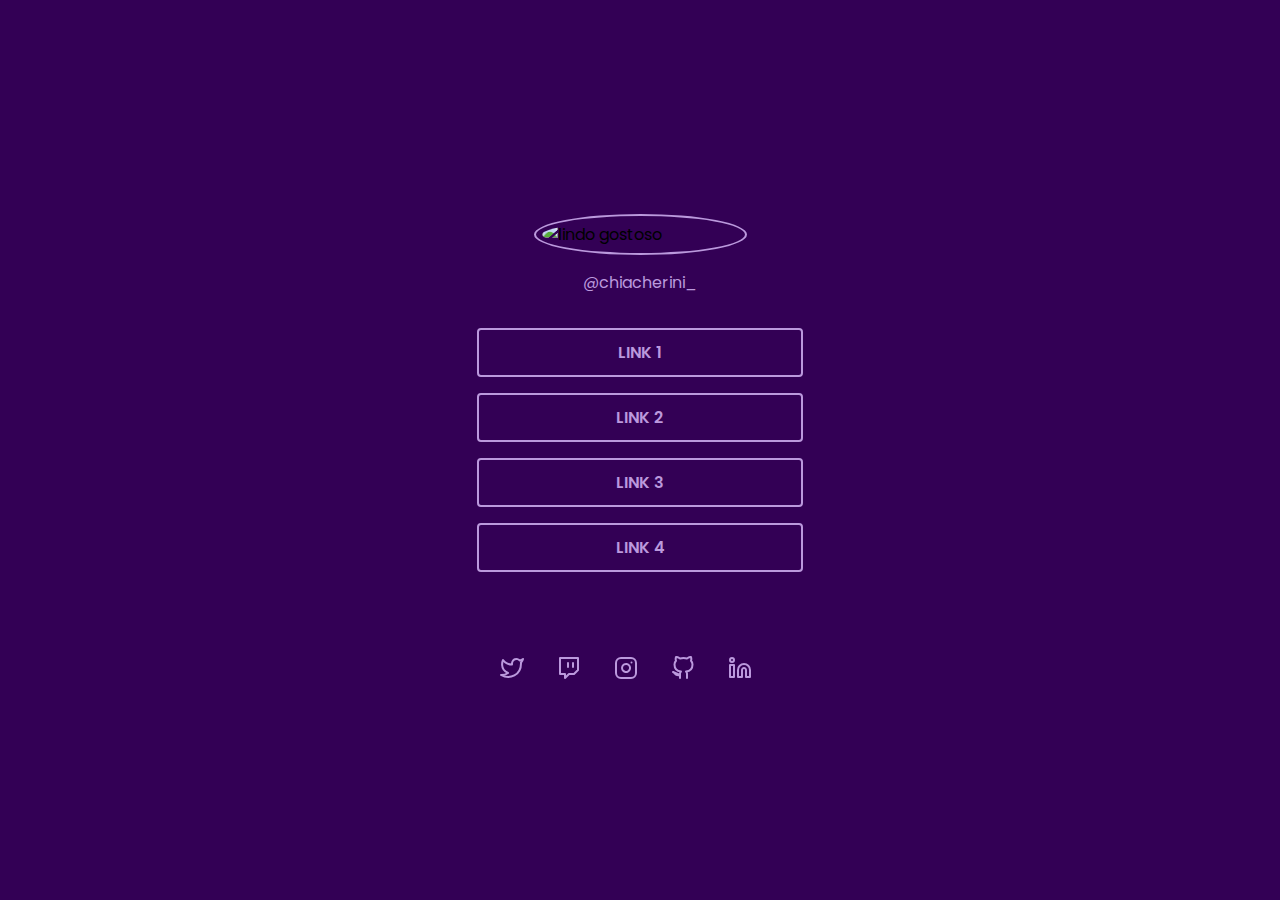
==== index.html @ 72e10686 "index commit" ====
<!DOCTYPE html>
<html lang="en">
  <head>
    <meta charset="UTF-8" />
    <meta http-equiv="X-UA-Compatible" content="IE=edge" />
    <meta name="viewport" content="width=device-width, initial-scale=1.0" />
    <link rel="stylesheet" href="style.css" />
  
    <title>Social Links</title>
  </head>
  <body>
    <legend>
      <img
      src="https://pbs.twimg.com/profile_images/1498254585319804928/Rr7Yn_1E_400x400.jpg"
      class="foto"
      alt="lindo gostoso"
      />
      <a href="https://instagram.com/chiacherini_" target="_blank">@chiacherini_</a>
    </legend>
    <nav>
      <ul>
        <a href="#">LINK 1</a>
        <a href="#">LINK 2</a>
        <a href="#">LINK 3</a>
        <a href="#">LINK 4</a>
      </ul>
    </nav> <a href="https://twitter.com/phewchu" ></a>
    <footer>
      <a href="https://twitter.com/oyera01" target="_blank">
        <img src="assets/twitter.svg" alt=""/>
      </a>
      <a href="https://www.twitch.tv/nidforspeed_">
        <img src="assets/twitch.svg" alt="" />
      </a>
      <a href="https://instagram.com/phewchu">
        <img src="assets/instagram.svg" alt="" />
      </a>
      <a href="https://github.com/oyera01">
        <img src="assets/github.svg" alt="" />
      </a>
      <a href="https://linkedin.com">
        <img src="assets/linkedin.svg" class="pin-twitch" alt="" />
      </a>
    </footer>
  </body>
</html>
---- style.css ----
@import url('https://fonts.googleapis.com/css2?family=Poppins:wght@300;600&display=swap');

:root {
  --body-bg-color: #FAF7FD;
  --purple: #BB99DD;
}

* {
  box-sizing: border-box;
  font-family: 'Poppins';
  margin: 0;
  padding: 0;
}

body {
  background-color: #330055;
  width: 100%;
  height: 100vh;
  display: flex;
  align-items: center;
  flex-direction: column;
  justify-content: center;
}


.foto {
  width: 213px;
  border: 2px solid #BB99DD;
  border-radius: 100%;
  padding: 6px;
  margin-bottom: 15px;
}

legend {
  display: flex;
  align-items: center;
  flex-direction: column;
  justify-content: center;
  margin-bottom: 33px; 
}

legend > a {
  text-decoration: none;
  color: var(--purple);
}

nav > ul {
  display: flex;
  align-items: center;
  flex-direction: column;
  justify-content: center;
  margin-bottom: 68px;
}

ul > a {
  display: flex;
  text-decoration: none;
  color: var(--purple);
  margin-bottom: 16px;
  align-items: center;
  justify-content: center;
  width: 326px;
  height: 49px;
  border: 2px solid #BB99DD;
  border-radius: 4px;
  font-weight: 600;
}

footer > a {
  height: 24px;
  width: 24px;
  margin-right: 29px;
  text-decoration: none;
}
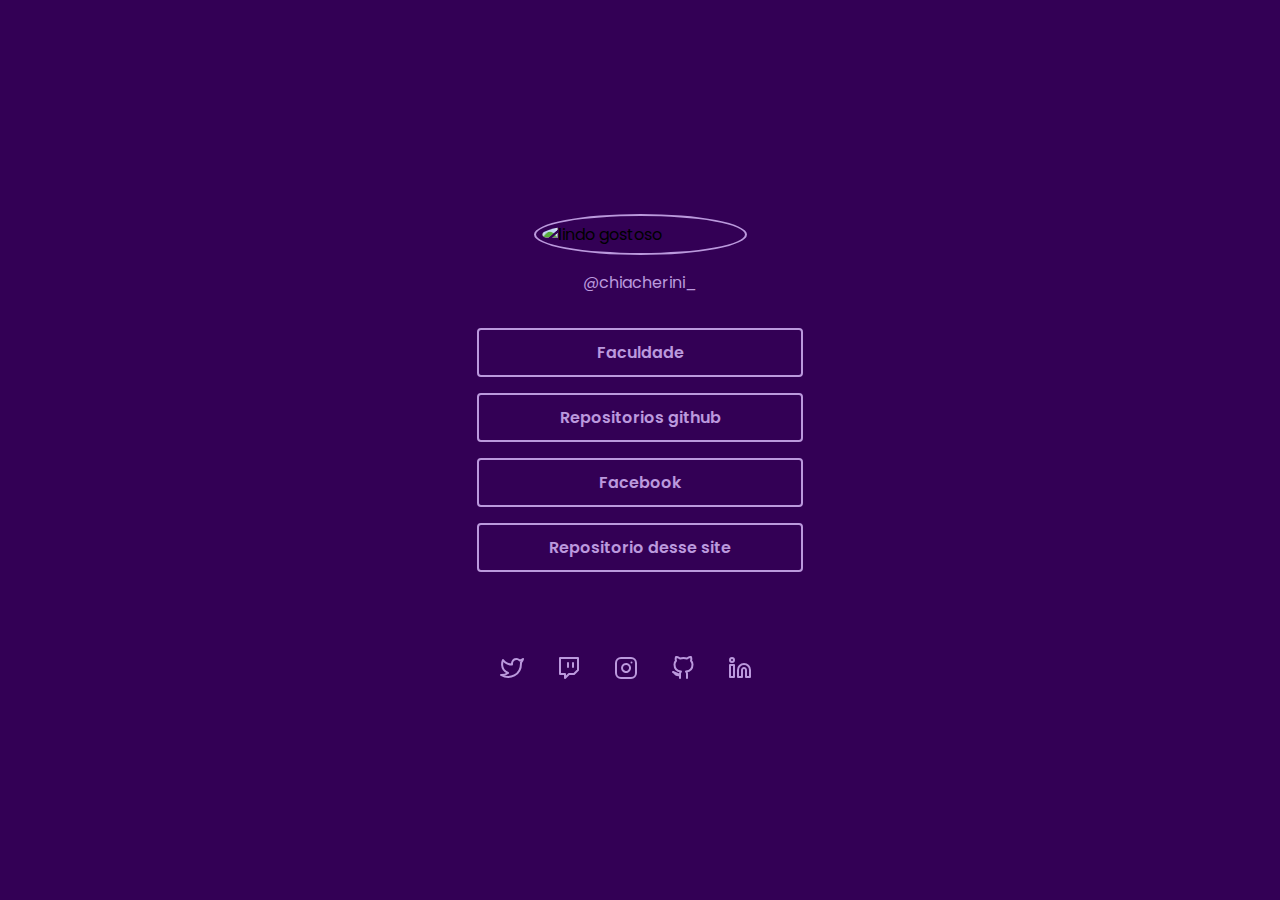
==== commit 589db687: "site finalizado" ====
--- a/index.html
+++ b/index.html
@@ -19,26 +19,26 @@
     </legend>
     <nav>
       <ul>
-        <a href="#">LINK 1</a>
-        <a href="#">LINK 2</a>
-        <a href="#">LINK 3</a>
-        <a href="#">LINK 4</a>
+        <a href="https://www.impacta.edu.br/" target="_blank">Faculdade</a>
+        <a href="https://github.com/OYERA1?tab=repositories" target="_blank">Repositorios github</a>
+        <a href="https://www.facebook.com/0yera/" target="_blank">Facebook</a>
+        <a href="https://github.com/OYERA1/Social-Links" target="_blank">Repositorio desse site</a>
       </ul>
-    </nav> <a href="https://twitter.com/phewchu" ></a>
+    </nav>
     <footer>
       <a href="https://twitter.com/oyera01" target="_blank">
         <img src="assets/twitter.svg" alt=""/>
       </a>
-      <a href="https://www.twitch.tv/nidforspeed_">
+      <a href="#">
         <img src="assets/twitch.svg" alt="" />
       </a>
-      <a href="https://instagram.com/phewchu">
+      <a href="https://instagram.com/oyera_" target="_blank">
         <img src="assets/instagram.svg" alt="" />
       </a>
-      <a href="https://github.com/oyera01">
+      <a href="https://github.com/oyera01" target="_blank">
         <img src="assets/github.svg" alt="" />
       </a>
-      <a href="https://linkedin.com">
+      <a href="https://linkedin.com" target="_blank">
         <img src="assets/linkedin.svg" class="pin-twitch" alt="" />
       </a>
     </footer>
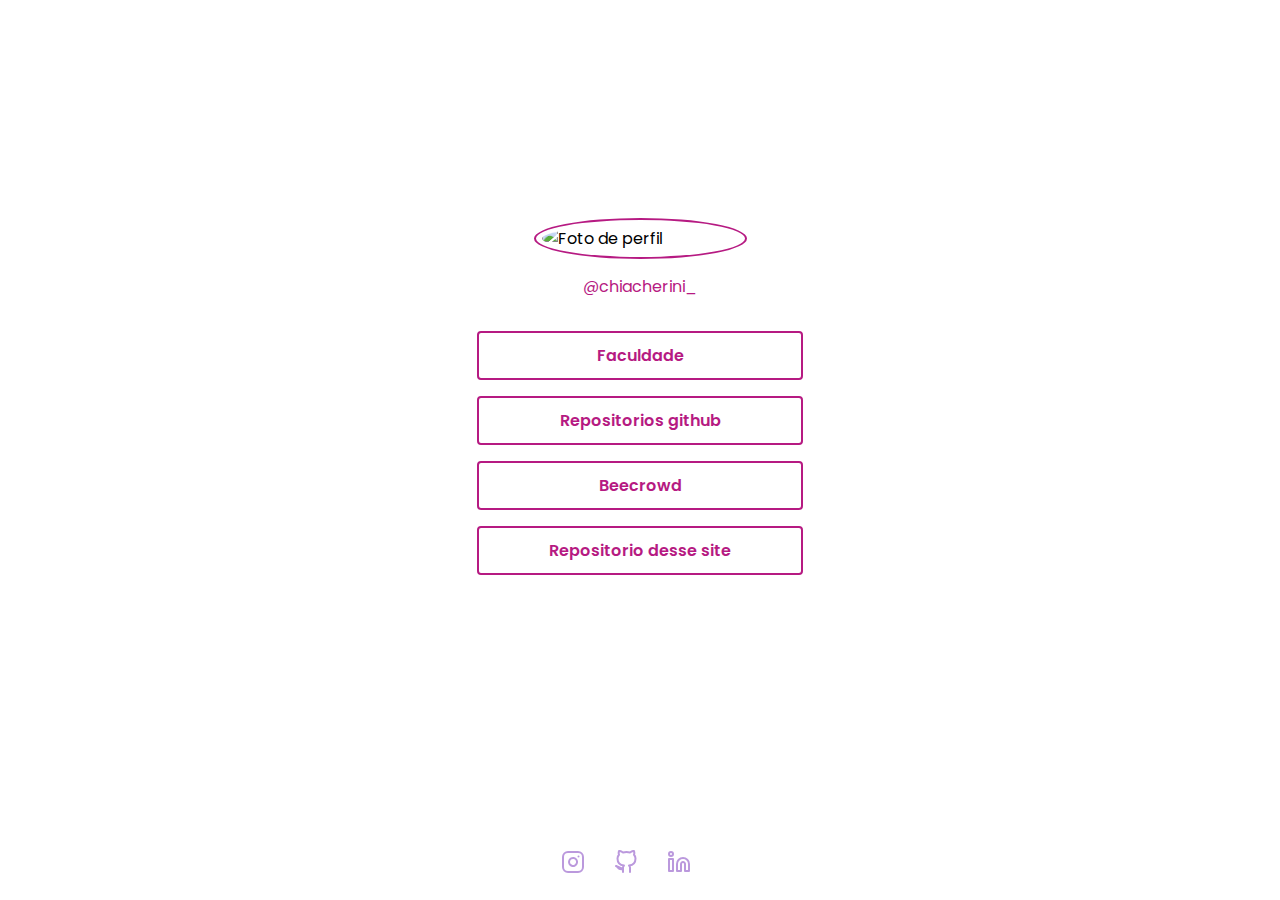
==== commit 52c46641: "manutenção do site" ====
--- a/index.html
+++ b/index.html
@@ -5,42 +5,49 @@
     <meta http-equiv="X-UA-Compatible" content="IE=edge" />
     <meta name="viewport" content="width=device-width, initial-scale=1.0" />
     <link rel="stylesheet" href="style.css" />
-  
+
     <title>Social Links</title>
   </head>
   <body>
-    <legend>
-      <img
-      src="https://pbs.twimg.com/profile_images/1498254585319804928/Rr7Yn_1E_400x400.jpg"
-      class="foto"
-      alt="lindo gostoso"
-      />
-      <a href="https://instagram.com/chiacherini_" target="_blank">@chiacherini_</a>
-    </legend>
-    <nav>
-      <ul>
-        <a href="https://www.impacta.edu.br/" target="_blank">Faculdade</a>
-        <a href="https://github.com/OYERA1?tab=repositories" target="_blank">Repositorios github</a>
-        <a href="https://www.facebook.com/0yera/" target="_blank">Facebook</a>
-        <a href="https://github.com/OYERA1/Social-Links" target="_blank">Repositorio desse site</a>
-      </ul>
-    </nav>
-    <footer>
-      <a href="https://twitter.com/oyera01" target="_blank">
-        <img src="assets/twitter.svg" alt=""/>
-      </a>
-      <a href="#">
-        <img src="assets/twitch.svg" alt="" />
-      </a>
-      <a href="https://instagram.com/oyera_" target="_blank">
-        <img src="assets/instagram.svg" alt="" />
-      </a>
-      <a href="https://github.com/oyera01" target="_blank">
-        <img src="assets/github.svg" alt="" />
-      </a>
-      <a href="https://linkedin.com" target="_blank">
-        <img src="assets/linkedin.svg" class="pin-twitch" alt="" />
-      </a>
-    </footer>
+    <div class="wrapper">
+      <div class="perfil">
+        <div class="profile_images">
+          <img
+            src="https://pbs.twimg.com/profile_images/1498254585319804928/Rr7Yn_1E_400x400.jpg"
+            class="foto"
+            alt="Foto de perfil"
+          />
+          <a href="https://instagram.com/chiacherini_" target="_blank"
+            >@chiacherini_</a
+          >
+        </div>
+
+        <nav>
+          <ul>
+            <a href="https://www.impacta.edu.br/" target="_blank">Faculdade</a>
+            <a href="https://github.com/OYERA1?tab=repositories" target="_blank"
+              >Repositorios github</a
+            >
+            <a href="https://www.beecrowd.com.br/judge/pt/profile/741104" target="_blank"
+              >Beecrowd</a
+            >
+            <a href="https://github.com/OYERA1/Social-Links" target="_blank"
+              >Repositorio desse site</a
+            >
+          </ul>
+        </nav>
+      </div>
+      <footer>
+        <a href="https://instagram.com/chiacherini_" target="_blank">
+          <img src="assets/instagram.svg" alt="" />
+        </a>
+        <a href="https://github.com/oyera1" target="_blank">
+          <img src="assets/github.svg" alt="" />
+        </a>
+        <a href="https://www.linkedin.com/in/oyera/" target="_blank">
+          <img src="assets/linkedin.svg" class="pin-twitch" alt="" />
+        </a>
+      </footer>
+    </div>
   </body>
 </html>
--- a/style.css
+++ b/style.css
@@ -1,45 +1,56 @@
-@import url('https://fonts.googleapis.com/css2?family=Poppins:wght@300;600&display=swap');
+@import url("https://fonts.googleapis.com/css2?family=Poppins:wght@300;600&display=swap");
 
 :root {
-  --body-bg-color: #FAF7FD;
-  --purple: #BB99DD;
+  --body-bg-color: #FAF9F6,;
+  --purple: #b61a82;
 }
 
 * {
   box-sizing: border-box;
-  font-family: 'Poppins';
+  font-family: "Poppins";
   margin: 0;
   padding: 0;
 }
 
 body {
-  background-color: #330055;
-  width: 100%;
+  background-color: var(--body-bg-color);
   height: 100vh;
+}
+
+.wrapper {
+  padding: 2%;
+  height: 100%;
+  display: flex;
+  flex-direction: column;
+  align-items: center;
+  justify-content: center;
+}
+
+.perfil {
+  height: 100%;
   display: flex;
   align-items: center;
   flex-direction: column;
   justify-content: center;
 }
 
-
 .foto {
-  width: 213px;
-  border: 2px solid #BB99DD;
+  width: 13.3125rem;
+  border: 0.125rem solid var(--purple);
   border-radius: 100%;
-  padding: 6px;
-  margin-bottom: 15px;
+  padding: 0.375rem;
+  margin-bottom: 0.9375rem;
 }
 
-legend {
+.profile_images {
   display: flex;
+  flex-direction: column;
   align-items: center;
-  flex-direction: column;
   justify-content: center;
-  margin-bottom: 33px; 
+  margin-bottom: 2rem;
 }
 
-legend > a {
+.profile_images > a {
   text-decoration: none;
   color: var(--purple);
 }
@@ -49,26 +60,34 @@
   align-items: center;
   flex-direction: column;
   justify-content: center;
-  margin-bottom: 68px;
+  margin-bottom: 4.25rem;
 }
 
 ul > a {
   display: flex;
   text-decoration: none;
   color: var(--purple);
-  margin-bottom: 16px;
+  margin-bottom: 1rem;
   align-items: center;
   justify-content: center;
-  width: 326px;
-  height: 49px;
-  border: 2px solid #BB99DD;
-  border-radius: 4px;
+  width: 20.375rem;
+  height: 3.0625rem;
+  border: 0.125rem solid var(--purple);
+  border-radius: 0.25rem;
   font-weight: 600;
 }
 
+footer {
+  display: flex;
+  align-items: center;
+  justify-content: center;
+}
+
 footer > a {
-  height: 24px;
-  width: 24px;
-  margin-right: 29px;
+  height: 1.5rem;
+  width: 1.5rem;
+  margin-right: 1.8125rem;
   text-decoration: none;
 }
+
+
